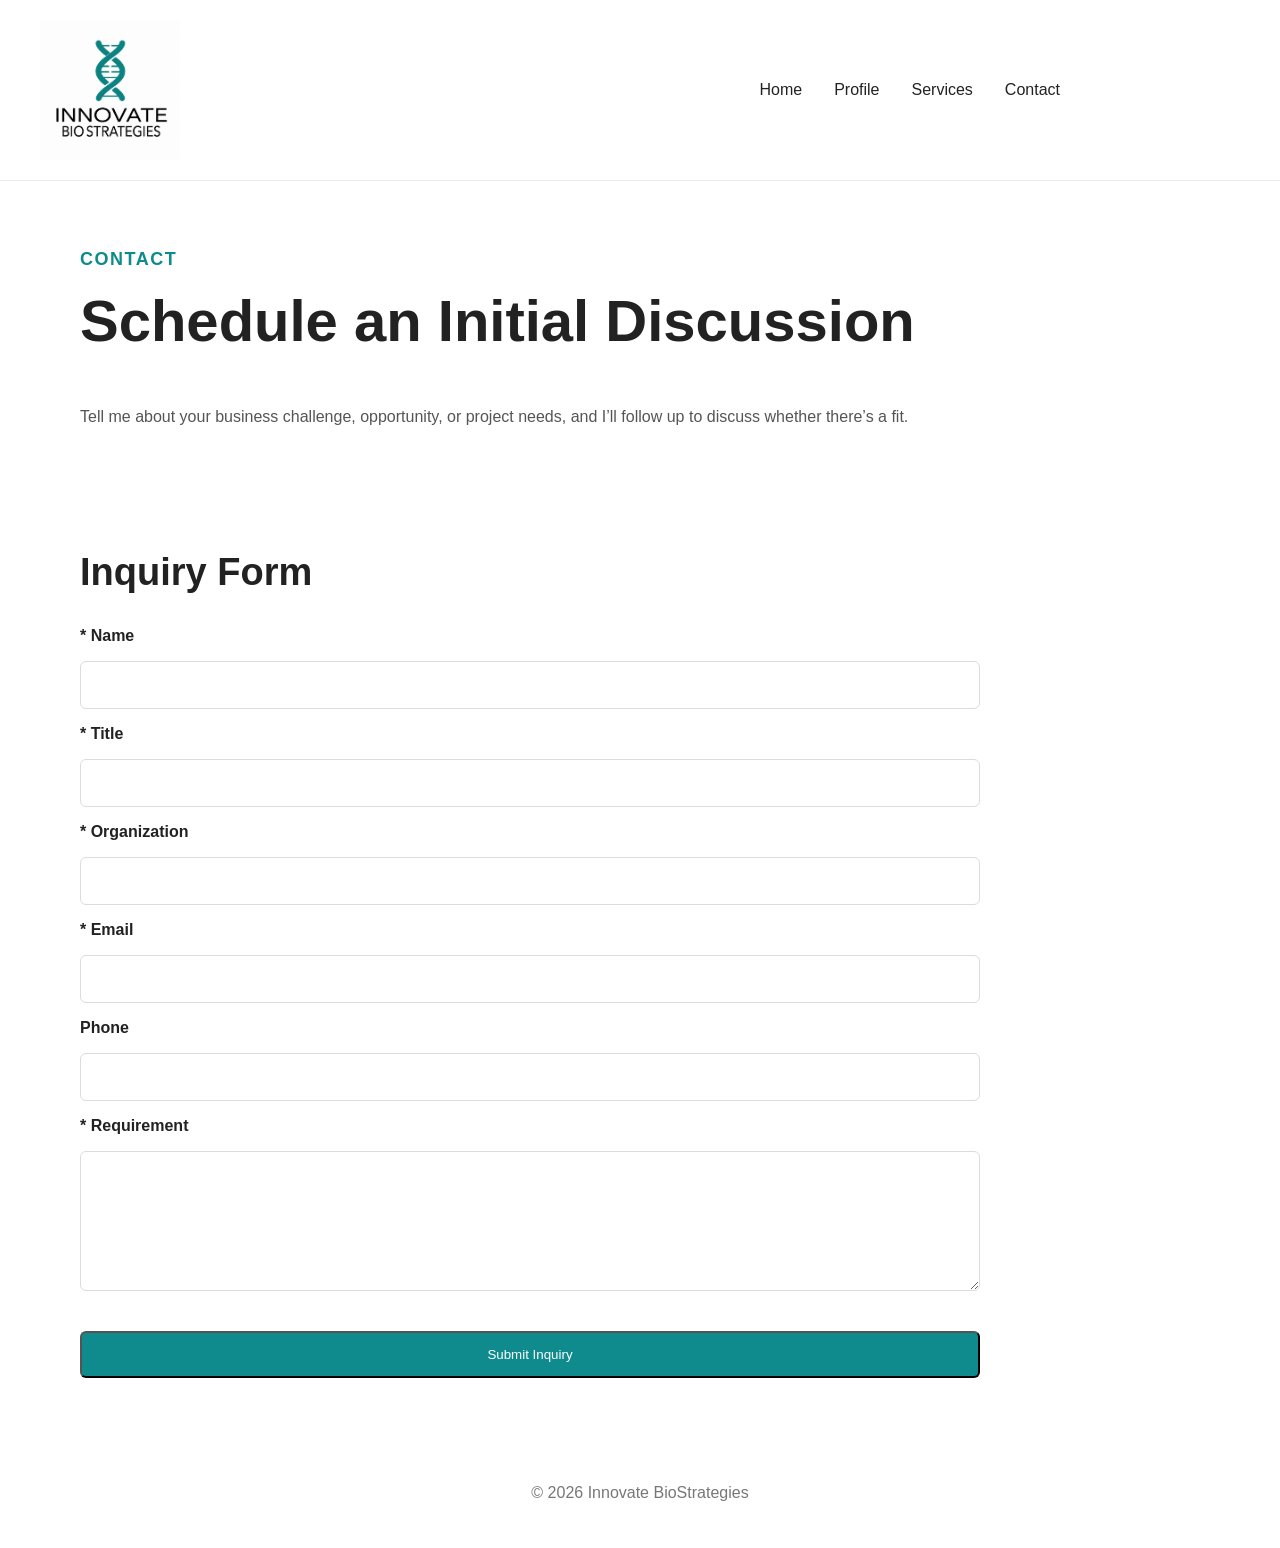
==== contact.html @ 7ce5088d "Add Home link to navigation in contact.html" ====
<!DOCTYPE html>
<html lang="en">
<head>
  <meta charset="UTF-8" />
  <meta name="viewport" content="width=device-width, initial-scale=1.0" />
  <title>Contact | Innovate BioStrategies</title>
  <link rel="stylesheet" href="style.css" />
</head>
<body>

  <header class="site-header">
    <a href="index.html" class="logo-wrap">
      <img src="logo.png" alt="Innovate BioStrategies logo" class="logo" />
    </a>

    <nav class="nav">
      <a href="index.html">Home</a>
      <a href="profile.html">Profile</a>
      <a href="services.html">Services</a>
      <a href="contact.html">Contact</a>
    </nav>
  </header>

  <main>
    <section class="hero">
      <p class="eyebrow">Contact</p>
      <h1>Schedule an Initial Discussion</h1>
      <p class="hero-text">
        Tell me about your business challenge, opportunity, or project needs,
        and I’ll follow up to discuss whether there’s a fit.
      </p>
    </section>

    <section class="section contact-box">
     
      <h2>Inquiry Form</h2>

      <form
        class="contact-form"
        action="https://formspree.io/f/meedzgpd"
        method="POST"
      >
        <label for="name">* Name</label>
        <input type="text" id="name" name="name" required>

        <label for="title">* Title</label>
        <input type="text" id="title" name="title" required>

        <label for="organization">* Organization</label>
        <input type="text" id="organization" name="organization" required>

        <label for="email">* Email</label>
        <input type="email" id="email" name="email" required>

        <label for="phone">Phone</label>
        <input type="tel" id="phone" name="phone">

        <label for="requirement">* Requirement</label>
        <textarea id="requirement" name="requirement" rows="6" required></textarea>

        <button type="submit" class="button">Submit Inquiry</button>
      </form>
    </section>
  </main>

  <footer>
    <p>© 2026 Innovate BioStrategies</p>
  </footer>

</body>
</html>
---- style.css ----
html {
  overflow-y: scroll;
}
body {
  margin: 0;
  font-family: Arial, Helvetica, sans-serif;
  color: #222;
  background: white;
}

/* Header */
.site-header {
  display: flex;
  align-items: center;
  max-width: 1200px;
  margin: 0 auto;
  padding: 20px 40px;
  background: white;
  border-bottom: 1px solid #eaeaea;
}

.logo {
  width: 140px;
  height: auto;
  display: block;
}

.nav {
  display: flex;
  gap: 32px;
  margin-left: auto;
  margin-right: 180px;
}

.nav a {
  text-decoration: none;
  color: #222;
  font-size: 16px;
  font-weight: 500;
  transition: color 0.2s ease;
}

.nav a:hover {
  color: #0f8b8d;
}

/* Main Layout */
.hero,
.section {
  max-width: 1200px;
  margin: 0 auto;
  padding: 50px 40px 20px 40px;
  box-sizing: border-box;
}

/* Labels */
.eyebrow {
  color: #0f8b8d;
  font-weight: 700;
  letter-spacing: 1.5px;
  text-transform: uppercase;
  font-size: 18px;
  margin-bottom: 18px;
}

/* Headlines */
.hero h1 {
  font-size: 58px;
  line-height: 1.15;
  font-weight: 700;
  max-width: 1000px;
  margin-top: 0;
}

h2 {
  font-size: 38px;
  line-height: 1.3;
  font-weight: 600;
  margin-bottom: 24px;
}

/* Paragraphs */
.hero-text,
.section p,
.service-list,
.contact-form {
  max-width: 900px;
}

.hero-text {
  font-size: 16px;
  line-height: 1.7;
  color: #555;
}

/* Buttons */
.button {
  display: inline-block;
  margin-top: 24px;
  padding: 14px 28px;
  background: #0f8b8d;
  color: white;
  text-decoration: none;
  border-radius: 6px;
  transition: background 0.2s ease;
}

.button:hover {
  background: #0b6f70;
}

/* Highlight Boxes */
.highlight {
  background: #f8f9fa;
  border-radius: 10px;
  margin: 20px auto 40px auto;
  padding: 40px;
  max-width: 1000px;
  box-sizing: border-box;
}

/* Service Lists */
.service-list {
  line-height: 2;
  font-size: 18px;
  color: #444;
  padding-left: 20px;
}

/* Contact Form */
.contact-form {
  display: flex;
  flex-direction: column;
  gap: 16px;
  margin-top: 30px;
}

.contact-form label {
  font-weight: 600;
  color: #222;
}

.contact-form input,
.contact-form textarea {
  padding: 14px;
  font-size: 16px;
  border: 1px solid #dcdcdc;
  border-radius: 6px;
  font-family: inherit;
  box-sizing: border-box;
  width: 100%;
}

.contact-form textarea {
  resize: vertical;
  min-height: 140px;
}

/* Profile Layout */
.profile-layout {
  display: grid;
  grid-template-columns: 260px minmax(0, 1fr);
  gap: 50px;
  align-items: flex-start;
  max-width: 1000px;
}

.profile-photo img {
  width: 260px;
  border-radius: 10px;
  display: block;
}

.profile-content {
  max-width: 650px;
}

.profile-content a {
  color: #0f8b8d;
  text-decoration: none;
  font-weight: 600;
}

.profile-content a:hover {
  text-decoration: underline;
}

/* Footer */
footer {
  padding: 30px;
  text-align: center;
  color: #777;
  margin-top: 40px;
}

/* Mobile */
@media (max-width: 900px) {
  .site-header {
    flex-direction: column;
    gap: 20px;
  }

  .hero,
  .section,
  .highlight {
    padding-left: 24px;
    padding-right: 24px;
  }

  .profile-layout {
    grid-template-columns: 1fr;
  }

  .profile-photo img {
    width: 220px;
  }

  .hero h1 {
    font-size: 40px;
  }

  h2 {
    font-size: 30px;
  }

  .nav {
    gap: 20px;
    flex-wrap: wrap;
    justify-content: center;
  }
}
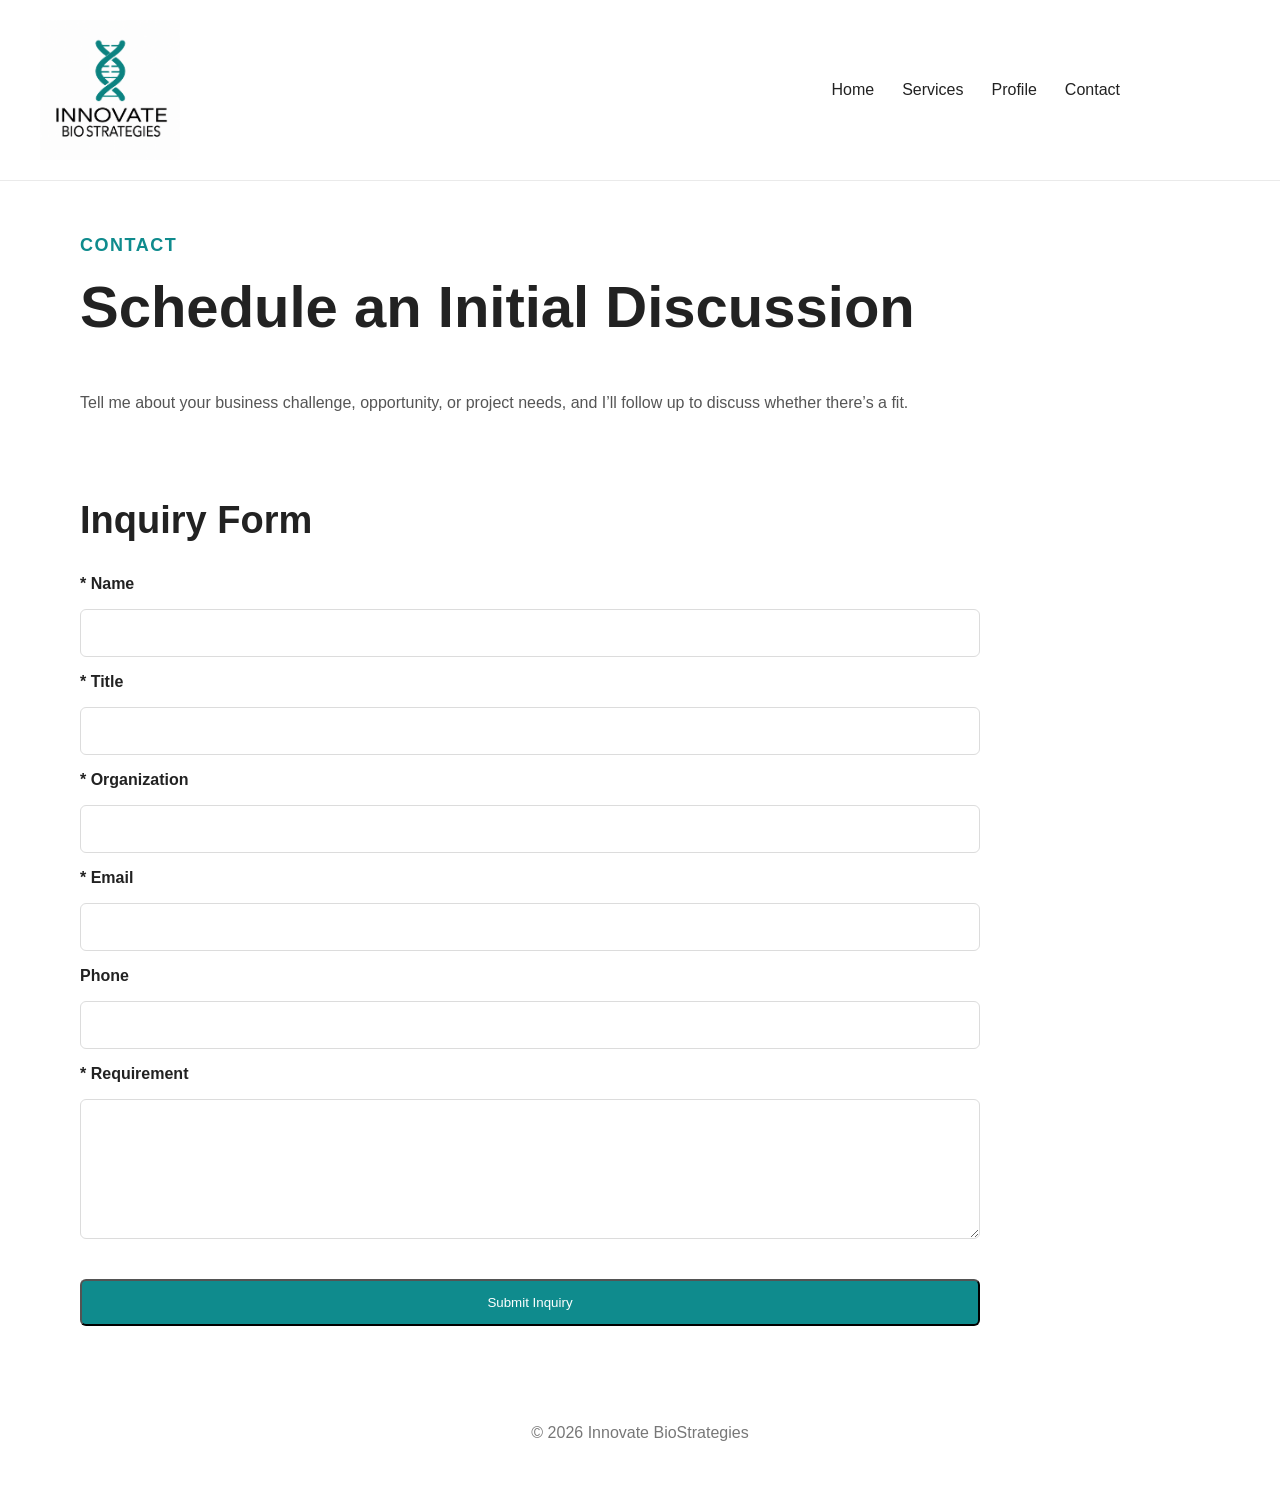
==== commit 95e5656b: "Restore Profile link in navigation" ====
--- a/contact.html
+++ b/contact.html
@@ -15,8 +15,8 @@
 
     <nav class="nav">
       <a href="index.html">Home</a>
+      <a href="services.html">Services</a>
       <a href="profile.html">Profile</a>
-      <a href="services.html">Services</a>
       <a href="contact.html">Contact</a>
     </nav>
   </header>
--- a/style.css
+++ b/style.css
@@ -27,9 +27,9 @@
 
 .nav {
   display: flex;
-  gap: 32px;
+  gap: 28px;
   margin-left: auto;
-  margin-right: 180px;
+  margin-right: 120px;
 }
 
 .nav a {
@@ -49,7 +49,7 @@
 .section {
   max-width: 1200px;
   margin: 0 auto;
-  padding: 50px 40px 20px 40px;
+  padding: 36px 40px 12px 40px;
   box-sizing: border-box;
 }
 
@@ -192,19 +192,43 @@
   color: #777;
   margin-top: 40px;
 }
-
+.section + .section {
+  padding-top: 18px;
+}
+
+.hero + .section {
+  padding-top: 20px;
+}
+/* Mobile */
 /* Mobile */
 @media (max-width: 900px) {
   .site-header {
     flex-direction: column;
-    gap: 20px;
+    padding: 12px 24px 18px 24px;
+    gap: 14px;
+  }
+
+  .logo {
+    width: 150px;
+  }
+
+  .nav {
+    margin: 0;
+    gap: 24px;
+    row-gap: 12px;
+    flex-wrap: wrap;
+    justify-content: center;
   }
 
   .hero,
   .section,
   .highlight {
-    padding-left: 24px;
-    padding-right: 24px;
+    padding: 32px 24px 8px 24px;
+  }
+
+  .hero + .section,
+  .section + .section {
+    padding-top: 14px;
   }
 
   .profile-layout {
@@ -216,16 +240,17 @@
   }
 
   .hero h1 {
-    font-size: 40px;
+    font-size: 44px;
+    line-height: 1.12;
+  }
+
+  .hero-text {
+    font-size: 18px;
+    line-height: 1.7;
   }
 
   h2 {
-    font-size: 30px;
-  }
-
-  .nav {
-    gap: 20px;
-    flex-wrap: wrap;
-    justify-content: center;
-  }
-}
+    font-size: 34px;
+  }
+}
+}
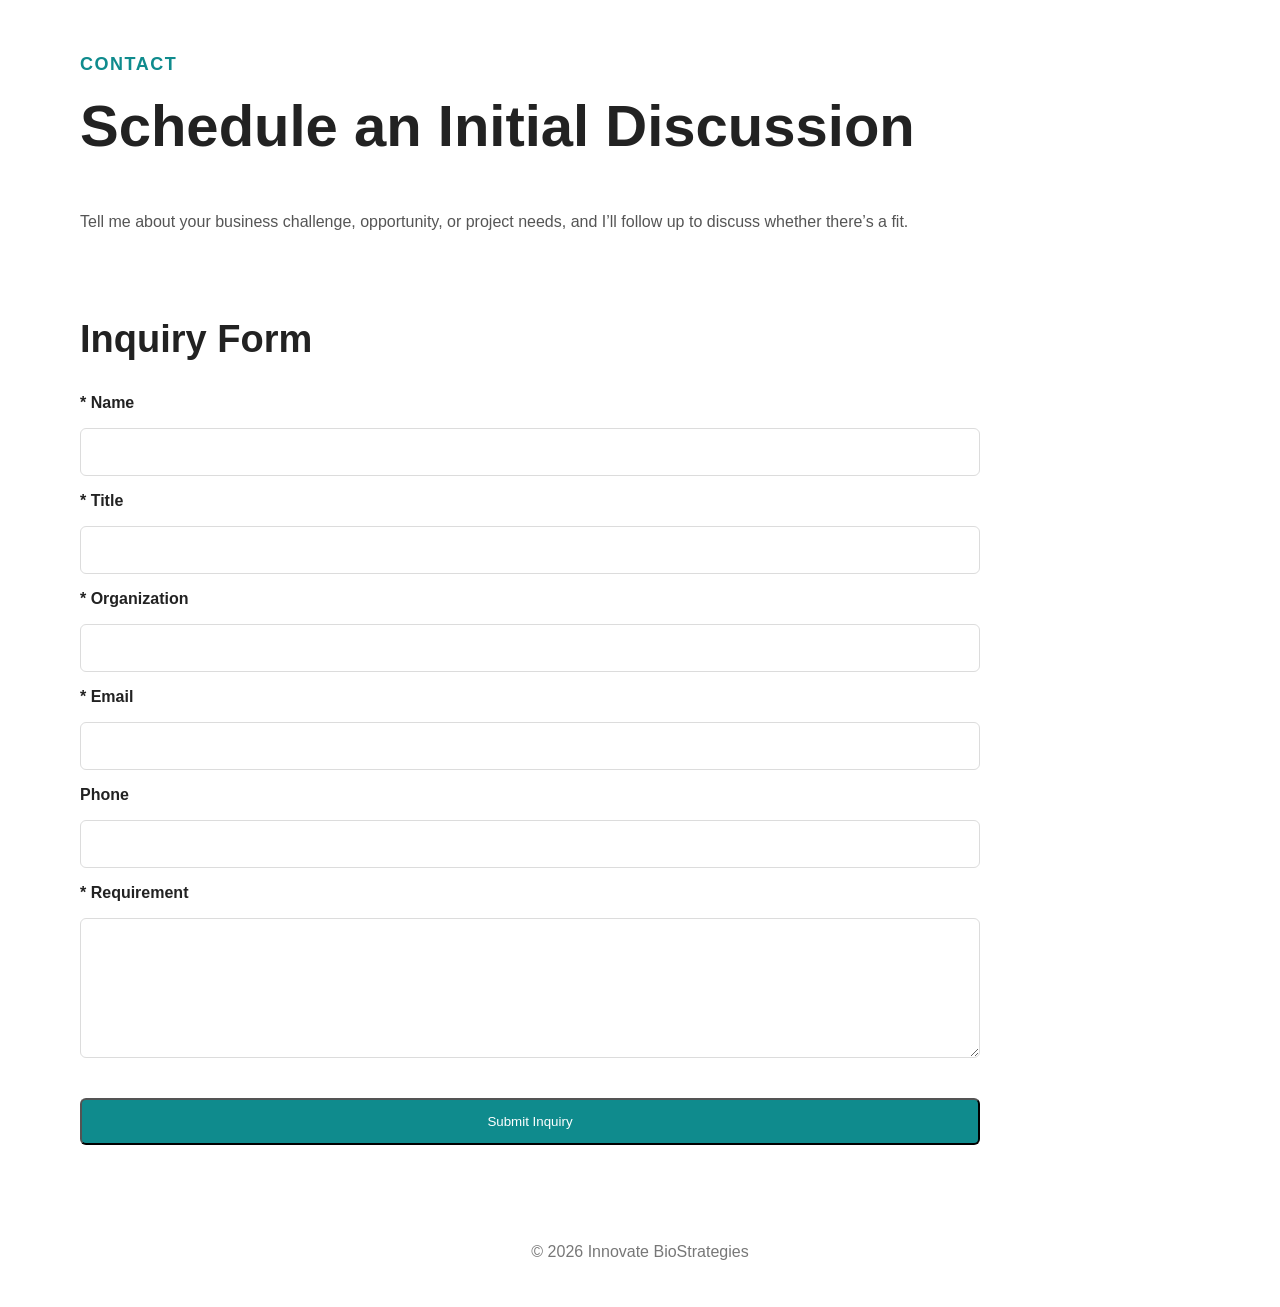
==== commit e0c8de4d: "Enhance contact.html with Open Graph tags Added Open Graph meta tags for better social sharing and u" ====
--- a/contact.html
+++ b/contact.html
@@ -3,23 +3,22 @@
 <head>
   <meta charset="UTF-8" />
   <meta name="viewport" content="width=device-width, initial-scale=1.0" />
+
   <title>Contact | Innovate BioStrategies</title>
+
+  <meta name="description" content="Schedule an initial discussion with Innovate BioStrategies to explore commercialization strategy, product positioning, and life science business growth opportunities.">
+
+  <meta property="og:title" content="Contact | Innovate BioStrategies">
+  <meta property="og:description" content="Schedule an initial discussion with Innovate BioStrategies.">
+  <meta property="og:type" content="website">
+  <meta property="og:url" content="https://www.i-biostrategies.com/contact.html">
+  <meta property="og:image" content="https://www.i-biostrategies.com/logo.png">
+
+  <link rel="canonical" href="https://www.i-biostrategies.com/contact.html">
   <link rel="stylesheet" href="style.css" />
+  <link rel="icon" href="/favicon.ico" type="image/x-icon">
+  <link rel="shortcut icon" href="/favicon.ico" type="image/x-icon">
 </head>
-<body>
-
-  <header class="site-header">
-    <a href="index.html" class="logo-wrap">
-      <img src="logo.png" alt="Innovate BioStrategies logo" class="logo" />
-    </a>
-
-    <nav class="nav">
-      <a href="index.html">Home</a>
-      <a href="services.html">Services</a>
-      <a href="profile.html">Profile</a>
-      <a href="contact.html">Contact</a>
-    </nav>
-  </header>
 
   <main>
     <section class="hero">
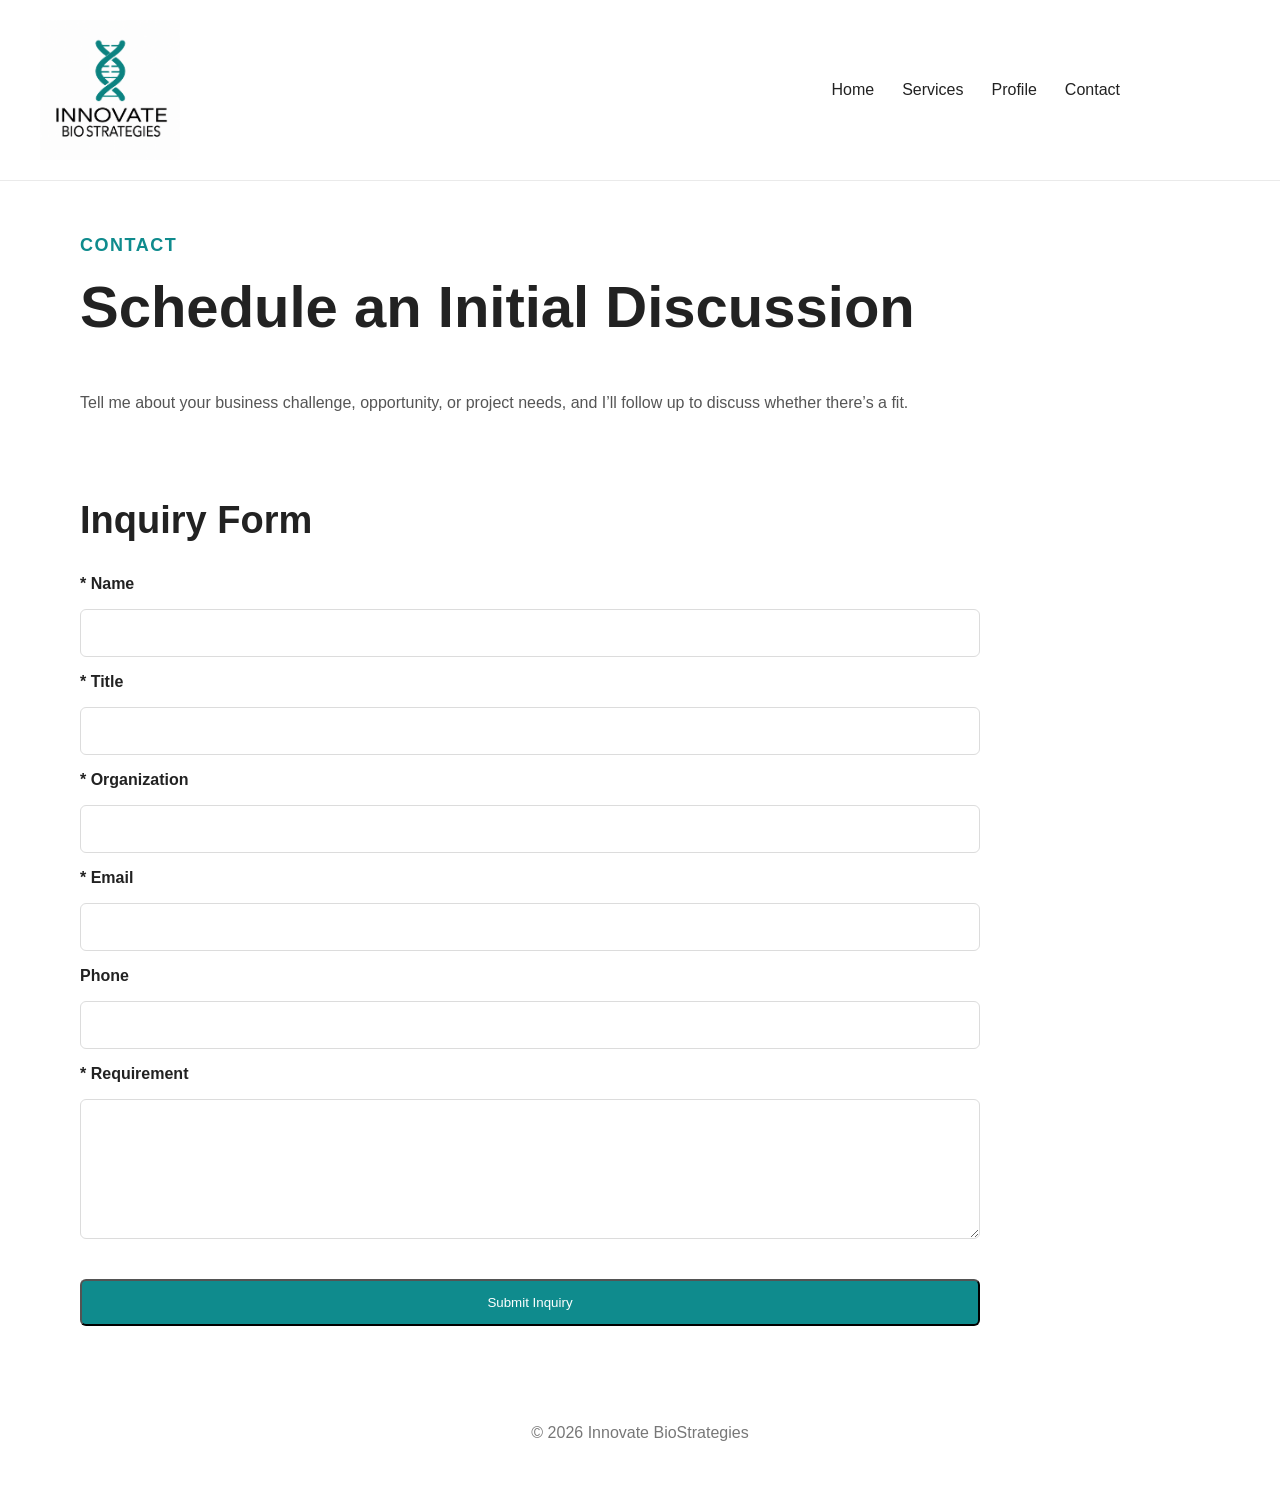
==== commit f61d1d2e: "Add header and navigation to contact.html" ====
--- a/contact.html
+++ b/contact.html
@@ -20,10 +20,26 @@
   <link rel="shortcut icon" href="/favicon.ico" type="image/x-icon">
 </head>
 
+<body>
+  <header class="site-header">
+    <a href="index.html" class="logo-wrap">
+      <img src="logo.png" alt="Innovate BioStrategies logo" class="logo" />
+    </a>
+
+    <nav class="nav">
+      <a href="index.html">Home</a>
+      <a href="services.html">Services</a>
+      <a href="profile.html">Profile</a>
+      <a href="contact.html">Contact</a>
+    </nav>
+  </header>
+
   <main>
     <section class="hero">
       <p class="eyebrow">Contact</p>
+
       <h1>Schedule an Initial Discussion</h1>
+
       <p class="hero-text">
         Tell me about your business challenge, opportunity, or project needs,
         and I’ll follow up to discuss whether there’s a fit.
@@ -31,7 +47,6 @@
     </section>
 
     <section class="section contact-box">
-     
       <h2>Inquiry Form</h2>
 
       <form
@@ -65,6 +80,5 @@
   <footer>
     <p>© 2026 Innovate BioStrategies</p>
   </footer>
-
 </body>
 </html>
